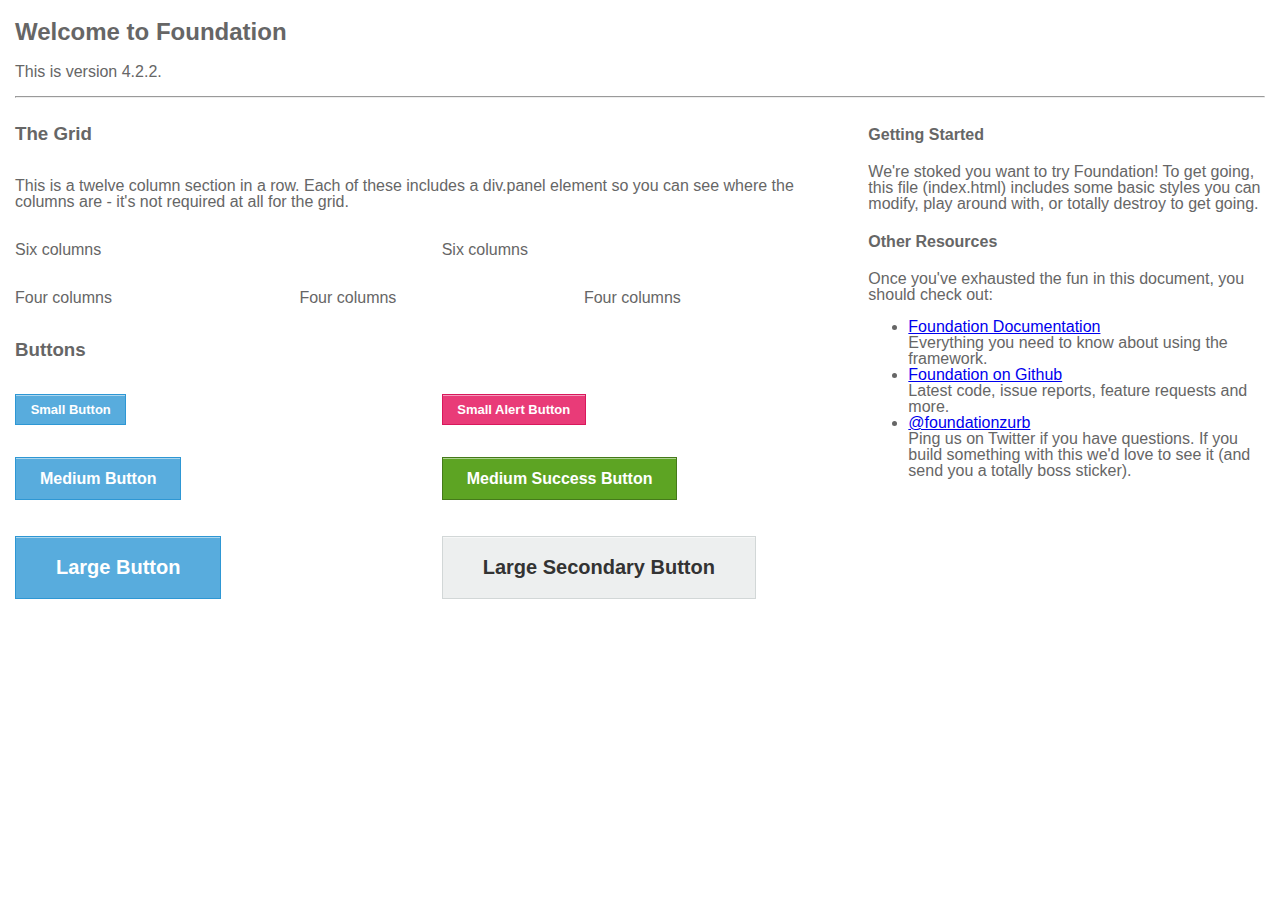
==== index.html @ 276c49b8 "what? foundation?" ====
<!DOCTYPE html>
<!--[if IE 8]> 				 <html class="no-js lt-ie9" lang="en" > <![endif]-->
<!--[if gt IE 8]><!--> <html class="no-js" lang="en" > <!--<![endif]-->

<head>
	<meta charset="utf-8" />
  <meta name="viewport" content="width=device-width" />
  <title>Foundation 4</title>

  
  <link rel="stylesheet" href="css/foundation.css" />
  

  <script src="js/vendor/custom.modernizr.js"></script>

</head>
<body>

	<div class="row">
		<div class="large-12 columns">
			<h2>Welcome to Foundation</h2>
			<p>This is version 4.2.2.</p>
			<hr />
		</div>
	</div>

	<div class="row">
		<div class="large-8 columns">
			<h3>The Grid</h3>

			<!-- Grid Example -->
			<div class="row">
				<div class="large-12 columns">
					<div class="panel">
						<p>This is a twelve column section in a row. Each of these includes a div.panel element so you can see where the columns are - it's not required at all for the grid.</p>
					</div>
				</div>
			</div>
			<div class="row">
				<div class="large-6 columns">
					<div class="panel">
						<p>Six columns</p>
					</div>
				</div>
				<div class="large-6 columns">
					<div class="panel">
						<p>Six columns</p>
					</div>
				</div>
			</div>
			<div class="row">
				<div class="large-4 columns">
					<div class="panel">
						<p>Four columns</p>
					</div>
				</div>
				<div class="large-4 columns">
					<div class="panel">
						<p>Four columns</p>
					</div>
				</div>
				<div class="large-4 columns">
					<div class="panel">
						<p>Four columns</p>
					</div>
				</div>
			</div>

			<h3>Buttons</h3>

      <div class="row">
        <div class="large-6 columns">
          <p><a href="#" class="small button">Small Button</a></p>
          <p><a href="#" class="button">Medium Button</a></p>
          <p><a href="#" class="large button">Large Button</a></p>
        </div>
        <div class="large-6 columns">
          <p><a href="#" class="small alert button">Small Alert Button</a></p>
          <p><a href="#" class="success button">Medium Success Button</a></p>
          <p><a href="#" class="large secondary button">Large Secondary Button</a></p>
        </div>
      </div>
		</div>

		<div class="large-4 columns">
			<h4>Getting Started</h4>
			<p>We're stoked you want to try Foundation! To get going, this file (index.html) includes some basic styles you can modify, play around with, or totally destroy to get going.</p>

			<h4>Other Resources</h4>
			<p>Once you've exhausted the fun in this document, you should check out:</p>
			<ul class="disc">
				<li><a href="http://foundation.zurb.com/docs">Foundation Documentation</a><br />Everything you need to know about using the framework.</li>
				<li><a href="http://github.com/zurb/foundation">Foundation on Github</a><br />Latest code, issue reports, feature requests and more.</li>
				<li><a href="http://twitter.com/foundationzurb">@foundationzurb</a><br />Ping us on Twitter if you have questions. If you build something with this we'd love to see it (and send you a totally boss sticker).</li>
			</ul>
		</div>
	</div>

  <script>
  document.write('<script src=' +
  ('__proto__' in {} ? 'js/vendor/zepto' : 'js/vendor/jquery') +
  '.js><\/script>')
  </script>
  
  <script src="js/foundation.min.js"></script>
  <!--
  
  <script src="js/foundation/foundation.js"></script>
  
  <script src="js/foundation/foundation.interchange.js"></script>
  
  <script src="js/foundation/foundation.placeholder.js"></script>
  
  <script src="js/foundation/foundation.forms.js"></script>
  
  <script src="js/foundation/foundation.alerts.js"></script>
  
  -->
  
  <script>
    $(document).foundation();
  </script>
</body>
</html>
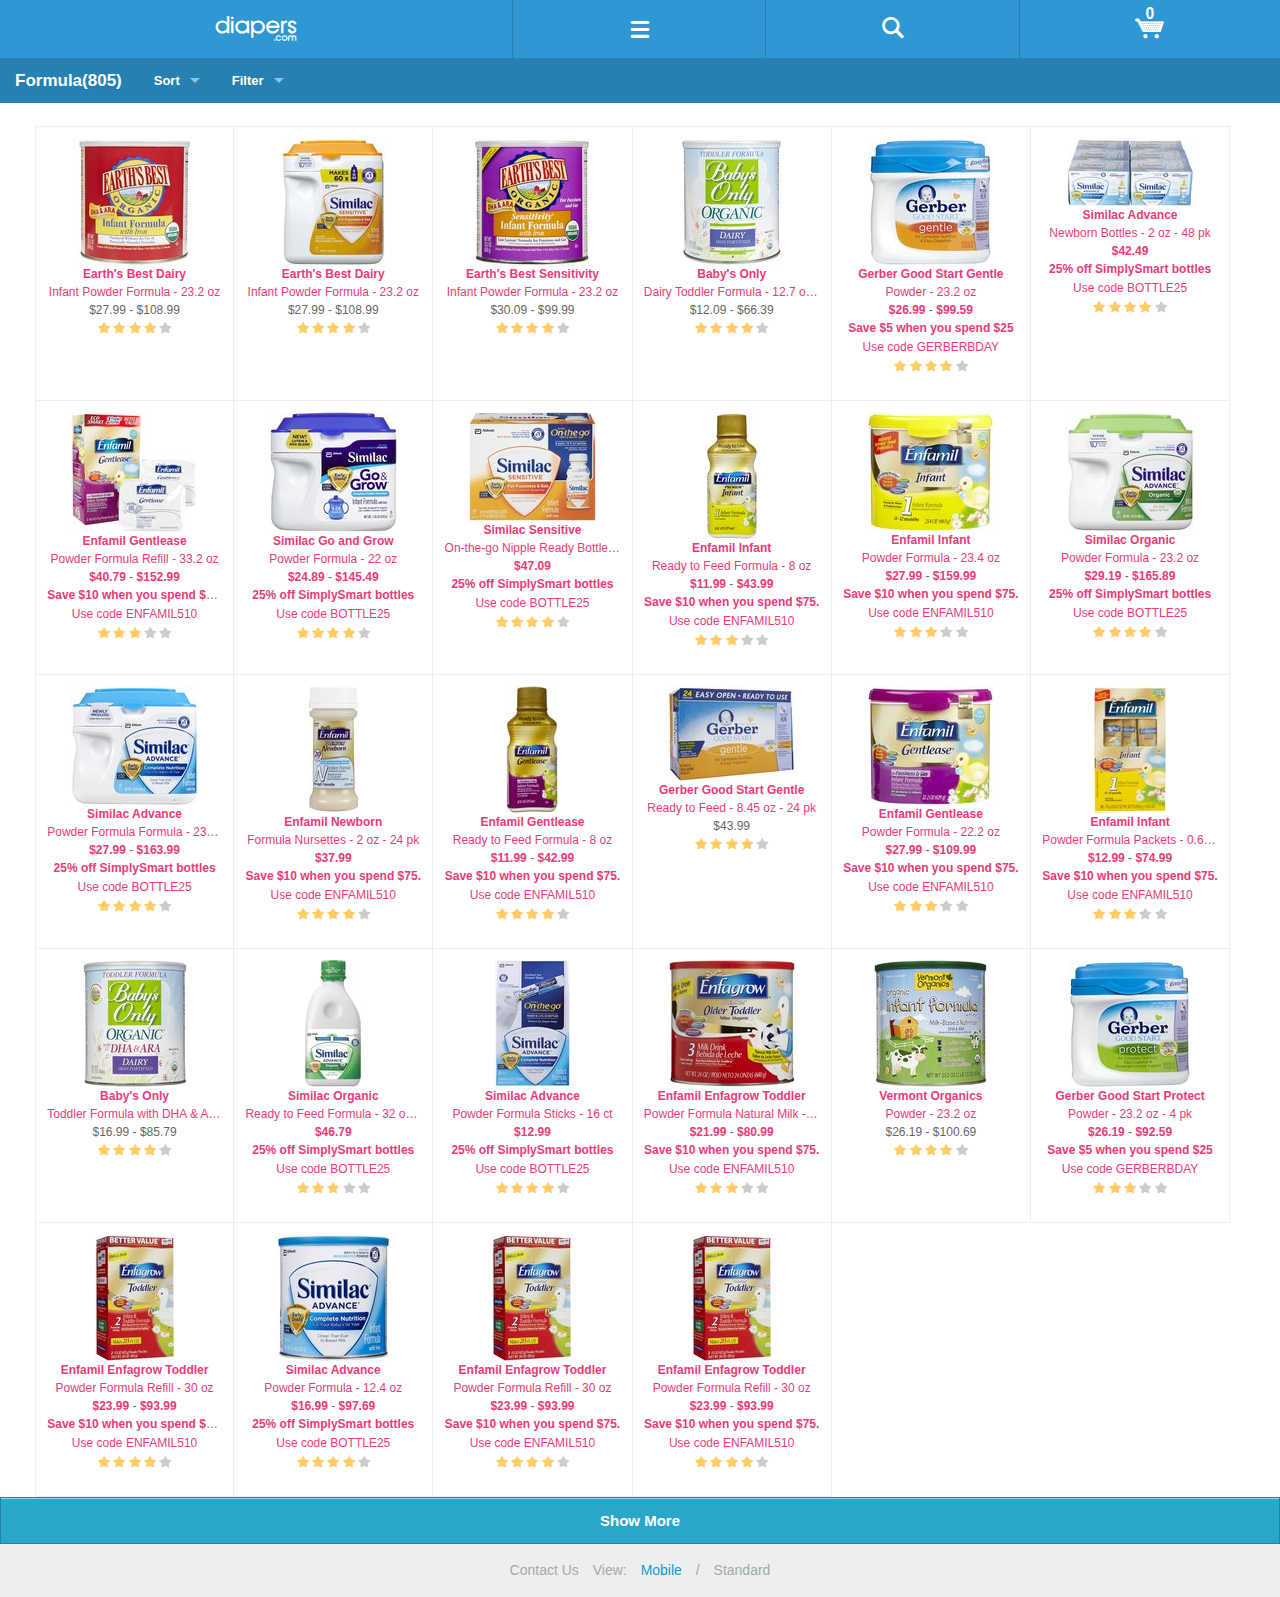
==== commit b939d5bd: "index.html" ====
--- a/index.html
+++ b/index.html
@@ -1,124 +1,889 @@
-<!DOCTYPE html>
-<!--[if IE 8]> 				 <html class="no-js lt-ie9" lang="en" > <![endif]-->
-<!--[if gt IE 8]><!--> <html class="no-js" lang="en" > <!--<![endif]-->
-
+<!doctype html>
+<html lang="en">
 <head>
-	<meta charset="utf-8" />
-  <meta name="viewport" content="width=device-width" />
-  <title>Foundation 4</title>
-
-  
-  <link rel="stylesheet" href="css/foundation.css" />
-  
-
-  <script src="js/vendor/custom.modernizr.js"></script>
+	<meta charset="UTF-8">
+	<meta name="viewport" content="width=device-width" />
+	<title>demo2-Foundation4 </title>
+	<meta name="description" content="Free 1-2 day shipping both ways, great prices &amp; 365-day return policy. Shop Formula at Diapers.com - Best 24/7 customer service.">
+	<meta content="width=device-width, initial-scale=1.0, minimum-scale=1.0, maximum-scale=1.0, user-scalable=no" name="viewport">
+	<meta name="apple-mobile-web-app-title" content="Diapers">
+	<meta name="apple-mobile-web-app-capable" content="yes">
+	<meta content="telephone=no" name="format-detection">
+	<link rel="shortcut icon" href="http://c4.diapers.com/mstatic/favicon/diapers.ico?version=20130607-0527">
+	<link rel="apple-touch-icon-precomposed" href="http://c1.diapers.com/mstatic/apple-touch-icon.png?version=20130607-0527">
+	<link rel="stylesheet" href="css/normalize.css">
+	<link rel="stylesheet" href="css/foundation.css">
+	<link rel="stylesheet" href="css/header.css">
+	<link rel="stylesheet" href="css/app2.css">
+	<script src="js/vendor/custom.modernizr.js"></script>
 
 </head>
 <body>
+	<header id="header">
+		<h1 id="logo">
+			<a href="http://www.diapers.com/" class="iconLogo" title="diapers">
+				<span data-icon=""></span>
+			</a>
+		</h1>
+		<div id="main-nav" class="main-nav">
+			<span data-showtarget="#userNavi" data-icon="" title="Cart" class="iconMenu"></span>
+			<span data-showtarget="#searchForm" data-icon="" class="iconSearch "></span>
+			<a href="http://www.diapers.com/shoppingcart" data-icon="" data-visitor-url="/visitor-info" title="Cart" class="iconCart"> <b>0</b>
+			</a>
+		</div>
+	</header>
+	<nav class="top-bar" data-options="is_hover:false">
+		<ul class="title-area">
+			<!-- Title Area -->
+			<li class="name">
+				<h1>
+					<a href="#">Formula(805)</a>
+				</h1>
+			</li>
+			<!-- Remove the class "menu-icon" to get rid of menu icon. Take out "Menu" to just have icon alone -->
+			<li class="toggle-topbar menu-icon">
+				<a href="#">
+					<span>Menu</span>
+				</a>
+			</li>
+		</ul>
 
-	<div class="row">
-		<div class="large-12 columns">
-			<h2>Welcome to Foundation</h2>
-			<p>This is version 4.2.2.</p>
-			<hr />
+		<section class="top-bar-section" >
+			<!-- Left Nav Section -->
+			<ul class="left">
+				<li class="divider"></li>
+
+				<li class="has-dropdown">
+					<a href="#">Sort</a>
+					<ul class="dropdown">
+						<li>
+							<a href="http://www.diapers.com/subcat=Formula-158/Type=Milk-Based+Formula?SortExpression=Relevance">Relevance</a>
+						</li>
+						<li>
+							<a href="http://www.diapers.com/subcat=Formula-158/Type=Milk-Based+Formula?SortExpression=Highest+Rating">Highest Rating</a>
+						</li>
+						<li>
+							<a href="http://www.diapers.com/subcat=Formula-158/Type=Milk-Based+Formula?SortExpression=Name%3A+A+to+Z">Name: A to Z</a>
+						</li>
+						<li>
+							<a href="http://www.diapers.com/subcat=Formula-158/Type=Milk-Based+Formula?SortExpression=Name%3A+Z+to+A">Name: Z to A</a>
+						</li>
+						<li>
+							<a href="http://www.diapers.com/subcat=Formula-158/Type=Milk-Based+Formula?SortExpression=Price%3A+Low+to+High">Price: Low to High</a>
+						</li>
+						<li>
+							<a href="http://www.diapers.com/subcat=Formula-158/Type=Milk-Based+Formula?SortExpression=Price%3A+High+to+Low">Price: High to Low</a>
+						</li>
+						<li>
+							<a href="http://www.diapers.com/subcat=Formula-158/Type=Milk-Based+Formula?SortExpression=Best+Selling">Best Selling</a>
+						</li>
+						<li>
+							<a href="http://www.diapers.com/subcat=Formula-158/Type=Milk-Based+Formula?SortExpression=New+to+Diapers.com">New to Diapers.com</a>
+						</li>
+						<li>
+							<a href="http://www.diapers.com/subcat=Formula-158/Type=Milk-Based+Formula?SortExpression=Popular+Registry+Items">Popular Registry Items</a>
+						</li>
+					</ul>
+				</li>
+				<li class="divider"></li>
+				<li class="has-dropdown">
+					<a href="#">Filter</a>
+					<ul class="dropdown">
+						<li>
+							<a href="http://www.diapers.com/subcat=Formula-158/Type=Milk-Based+Formula?SortExpression=Relevance">Relevance</a>
+						</li>
+						<li>
+							<a href="http://www.diapers.com/subcat=Formula-158/Type=Milk-Based+Formula?SortExpression=Highest+Rating">Highest Rating</a>
+						</li>
+						<li>
+							<a href="http://www.diapers.com/subcat=Formula-158/Type=Milk-Based+Formula?SortExpression=Name%3A+A+to+Z">Name: A to Z</a>
+						</li>
+						<li>
+							<a href="http://www.diapers.com/subcat=Formula-158/Type=Milk-Based+Formula?SortExpression=Name%3A+Z+to+A">Name: Z to A</a>
+						</li>
+						<li>
+							<a href="http://www.diapers.com/subcat=Formula-158/Type=Milk-Based+Formula?SortExpression=Price%3A+Low+to+High">Price: Low to High</a>
+						</li>
+						<li>
+							<a href="http://www.diapers.com/subcat=Formula-158/Type=Milk-Based+Formula?SortExpression=Price%3A+High+to+Low">Price: High to Low</a>
+						</li>
+						<li>
+							<a href="http://www.diapers.com/subcat=Formula-158/Type=Milk-Based+Formula?SortExpression=Best+Selling">Best Selling</a>
+						</li>
+						<li>
+							<a href="http://www.diapers.com/subcat=Formula-158/Type=Milk-Based+Formula?SortExpression=New+to+Diapers.com">New to Diapers.com</a>
+						</li>
+						<li>
+							<a href="http://www.diapers.com/subcat=Formula-158/Type=Milk-Based+Formula?SortExpression=Popular+Registry+Items">Popular Registry Items</a>
+						</li>
+					</ul>
+				</li>
+			</ul>
+		</section>
+	</nav>
+	<section>
+		<!-- no large,no small,no foundation gird -->
+		<div class="productBox">
+			<div class="productsItem  columns">
+				<div class="product-list">
+					<a href="http://www.diapers.com/p/earths-best-dairy-infant-powder-formula-232-oz-6295" class="cover">
+						<i></i>
+						<img src="./demo_re/eb-023_med2a.jpg"></a>
+					<a href="http://www.diapers.com/p/earths-best-dairy-infant-powder-formula-232-oz-6295" class="infos">
+						<span class="titleInfo">
+							<strong>Earth's Best Dairy</strong>
+							<br>Infant Powder Formula - 23.2 oz</span>
+						<span class="normalPrice">$27.99</span>
+						-
+						<span class="normalPrice">$108.99</span>
+						<span class="tips"></span>
+						<span data-icon="" class="icon-star icon-star-filled"></span>
+						<span data-icon="" class="icon-star icon-star-filled"></span>
+						<span data-icon="" class="icon-star icon-star-filled"></span>
+						<span data-icon="" class="icon-star icon-star-filled"></span>
+						<span data-icon="" class="icon-star "></span>
+					</a>
+				</div>
+			</div>
+			<div class="productsItem  columns">
+				<div class="product-list">
+					<a href="http://www.diapers.com/p/similac-sensitive-powder-formula-34-oz-114410" class="cover">
+						<i></i>
+						<img src="./demo_re/co-021_med2a.jpg"></a>
+					<a href="http://www.diapers.com/p/earths-best-dairy-infant-powder-formula-232-oz-6295" class="infos">
+						<span class="titleInfo">
+							<strong>Earth's Best Dairy</strong>
+							<br>Infant Powder Formula - 23.2 oz</span>
+						<span class="normalPrice">$27.99</span>
+						-
+						<span class="normalPrice">$108.99</span>
+						<span class="tips"></span>
+						<span data-icon="" class="icon-star icon-star-filled"></span>
+						<span data-icon="" class="icon-star icon-star-filled"></span>
+						<span data-icon="" class="icon-star icon-star-filled"></span>
+						<span data-icon="" class="icon-star icon-star-filled"></span>
+						<span data-icon="" class="icon-star "></span>
+					</a>
+			</div>
+		</div>
+				
+				
+			<div class="productsItem  columns">
+				<div class="product-list">
+					<a href="http://www.diapers.com/p/earths-best-sensitivity-infant-powder-formula-232-oz-803530" class="cover">
+						<i></i>
+						<img src="./demo_re/eb-182_med2a.jpg"></a>
+					<a href="http://www.diapers.com/p/earths-best-sensitivity-infant-powder-formula-232-oz-803530" class="infos">
+						<span class="titleInfo">
+							<strong>Earth's Best Sensitivity</strong>
+							<br>Infant Powder Formula - 23.2 oz</span>
+						<span class="normalPrice">$30.09</span>
+						-
+						<span class="normalPrice">$99.99</span>
+						<span class="tips"></span>
+						<span data-icon="" class="icon-star icon-star-filled"></span>
+						<span data-icon="" class="icon-star icon-star-filled"></span>
+						<span data-icon="" class="icon-star icon-star-filled"></span>
+						<span data-icon="" class="icon-star icon-star-filled"></span>
+						<span data-icon="" class="icon-star "></span>
+					</a>
+				</div>
+			</div>
+			<div class="productsItem  columns">
+				<div class="product-list">
+					<a href="http://www.diapers.com/p/babys-only-dairy-toddler-formula-127-oz-7348" class="cover">
+						<i></i>
+						<img src="./demo_re/no-003_med2a.jpg"></a>
+					<a href="http://www.diapers.com/p/babys-only-dairy-toddler-formula-127-oz-7348" class="infos">
+						<span class="titleInfo">
+							<strong>Baby's Only</strong>
+							<br>Dairy Toddler Formula - 12.7 oz - 6 pk</span>
+						<span class="normalPrice">$12.09</span>
+						-
+						<span class="normalPrice">$66.39</span>
+						<span class="tips"></span>
+						<span data-icon="" class="icon-star icon-star-filled"></span>
+						<span data-icon="" class="icon-star icon-star-filled"></span>
+						<span data-icon="" class="icon-star icon-star-filled"></span>
+						<span data-icon="" class="icon-star icon-star-filled"></span>
+						<span data-icon="" class="icon-star "></span>
+					</a>
+				</div>
+			</div>
+
+			<div class="productsItem  columns">
+				<div class="product-list">
+					<a href="http://www.diapers.com/p/gerber-good-start-gentle-powder-232-oz-101074" class="cover">
+						<i></i>
+						<img src="./demo_re/ns-210_med2a.jpg"></a>
+					<a href="http://www.diapers.com/p/gerber-good-start-gentle-powder-232-oz-101074" class="infos">
+						<span class="titleInfo">
+							<strong>Gerber Good Start Gentle</strong>
+							<br>Powder - 23.2 oz</span>
+						<span class="salePrice">$26.99</span>
+						-
+						<span class="salePrice">$99.59</span>
+						<span class="tips">
+							<p class="showEcouponFlag">
+								<b>Save $5 when you spend $25</b>
+								<br>
+								Use code
+								<span>GERBERBDAY</span>
+							</p>
+						</span>
+						<span data-icon="" class="icon-star icon-star-filled"></span>
+						<span data-icon="" class="icon-star icon-star-filled"></span>
+						<span data-icon="" class="icon-star icon-star-filled"></span>
+						<span data-icon="" class="icon-star icon-star-filled"></span>
+						<span data-icon="" class="icon-star "></span>
+					</a>
+				</div>
+			</div>
+			<div class="productsItem  columns">
+				<div class="product-list">
+					<a href="http://www.diapers.com/p/similac-advance-newborn-bottles-2-oz-48-pk-5628" class="cover">
+						<i></i>
+						<img src="./demo_re/ab-026_med2a.jpg"></a>
+					<a href="http://www.diapers.com/p/similac-advance-newborn-bottles-2-oz-48-pk-5628" class="infos">
+						<span class="titleInfo">
+							<strong>Similac Advance</strong>
+							<br>Newborn Bottles - 2 oz - 48 pk</span>
+						<span class="salePrice">$42.49</span>
+						<span class="tips">
+							<p class="showEcouponFlag">
+								<b>25% off SimplySmart bottles</b>
+								<br>
+								Use code
+								<span>BOTTLE25</span>
+							</p>
+						</span>
+						<span data-icon="" class="icon-star icon-star-filled"></span>
+						<span data-icon="" class="icon-star icon-star-filled"></span>
+						<span data-icon="" class="icon-star icon-star-filled"></span>
+						<span data-icon="" class="icon-star icon-star-filled"></span>
+						<span data-icon="" class="icon-star "></span>
+					</a>
+				</div>
+			</div>
+			<div class="productsItem  columns">
+				<div class="product-list">
+					<a href="http://www.diapers.com/p/enfamil-gentlease-powder-formula-refill-332-oz-72280" class="cover">
+						<i></i>
+						<img src="./demo_re/mj-078_med2a.jpg"></a>
+					<a href="http://www.diapers.com/p/enfamil-gentlease-powder-formula-refill-332-oz-72280" class="infos">
+						<span class="titleInfo">
+							<strong>Enfamil Gentlease</strong>
+							<br>Powder Formula Refill - 33.2 oz</span>
+						<span class="salePrice">$40.79</span>
+						-
+						<span class="salePrice">$152.99</span>
+						<span class="tips">
+							<p class="showEcouponFlag">
+								<b>Save $10 when you spend $75.</b>
+								<br>
+								Use code
+								<span>ENFAMIL510</span>
+							</p>
+						</span>
+						<span data-icon="" class="icon-star icon-star-filled"></span>
+						<span data-icon="" class="icon-star icon-star-filled"></span>
+						<span data-icon="" class="icon-star icon-star-filled"></span>
+						<span data-icon="" class="icon-star "></span>
+						<span data-icon="" class="icon-star "></span>
+					</a>
+				</div>
+			</div>
+			<div class="productsItem  columns">
+				<div class="product-list">
+					<a href="http://www.diapers.com/p/similac-go-grow-milk-powder-formula-22-oz-7587" class="cover">
+						<i></i>
+						<img src="./demo_re/ab-054_med2a.jpg"></a>
+					<a href="http://www.diapers.com/p/similac-go-grow-milk-powder-formula-22-oz-7587" class="infos">
+						<span class="titleInfo">
+							<strong>Similac Go and Grow</strong>
+							<br>Powder Formula - 22 oz</span>
+						<span class="salePrice">$24.89</span>
+						-
+						<span class="salePrice">$145.49</span>
+						<span class="tips">
+							<p class="showEcouponFlag">
+								<b>25% off SimplySmart bottles</b>
+								<br>
+								Use code
+								<span>BOTTLE25</span>
+							</p>
+						</span>
+						<span data-icon="" class="icon-star icon-star-filled"></span>
+						<span data-icon="" class="icon-star icon-star-filled"></span>
+						<span data-icon="" class="icon-star icon-star-filled"></span>
+						<span data-icon="" class="icon-star icon-star-filled"></span>
+						<span data-icon="" class="icon-star "></span>
+					</a>
+				</div>
+			</div>
+			<div class="productsItem  columns">
+				<div class="product-list">
+					<a href="http://www.diapers.com/p/similac-sensitive-on-the-go-nipple-ready-bottles-8-oz-24-pk-100206" class="cover">
+						<i></i>
+						<img src="./demo_re/ab-078c_med2a.jpg"></a>
+					<a href="http://www.diapers.com/p/similac-sensitive-on-the-go-nipple-ready-bottles-8-oz-24-pk-100206" class="infos">
+						<span class="titleInfo">
+							<strong>Similac Sensitive</strong>
+							<br>On-the-go Nipple Ready Bottles - 8 oz - 24 pk</span>
+						<span class="salePrice">$47.09</span>
+						<span class="tips">
+							<p class="showEcouponFlag">
+								<b>25% off SimplySmart bottles</b>
+								<br>
+								Use code
+								<span>BOTTLE25</span>
+							</p>
+						</span>
+						<span data-icon="" class="icon-star icon-star-filled"></span>
+						<span data-icon="" class="icon-star icon-star-filled"></span>
+						<span data-icon="" class="icon-star icon-star-filled"></span>
+						<span data-icon="" class="icon-star icon-star-filled"></span>
+						<span data-icon="" class="icon-star "></span>
+					</a>
+				</div>
+			</div>
+			<div class="productsItem  columns">
+				<div class="product-list">
+					<a href="http://www.diapers.com/p/enfamil-infant-ready-to-feed-formula-8-oz-204250" class="cover">
+						<i></i>
+						<img src="./demo_re/mj-098_med2a.jpg"></a>
+					<a href="http://www.diapers.com/p/enfamil-infant-ready-to-feed-formula-8-oz-204250" class="infos">
+						<span class="titleInfo">
+							<strong>Enfamil Infant</strong>
+							<br>Ready to Feed Formula - 8 oz</span>
+						<span class="salePrice">$11.99</span>
+						-
+						<span class="salePrice">$43.99</span>
+						<span class="tips">
+							<p class="showEcouponFlag">
+								<b>Save $10 when you spend $75.</b>
+								<br>
+								Use code
+								<span>ENFAMIL510</span>
+							</p>
+						</span>
+						<span data-icon="" class="icon-star icon-star-filled"></span>
+						<span data-icon="" class="icon-star icon-star-filled"></span>
+						<span data-icon="" class="icon-star icon-star-filled"></span>
+						<span data-icon="" class="icon-star "></span>
+						<span data-icon="" class="icon-star "></span>
+					</a>
+				</div>
+			</div>
+			<div class="productsItem  columns">
+				<div class="product-list">
+					<a href="http://www.diapers.com/p/enfamil-infant-powder-formula-234-oz-72258" class="cover">
+						<i></i>
+						<img src="./demo_re/mj-075_med2a.jpg"></a>
+					<a href="http://www.diapers.com/p/enfamil-infant-powder-formula-234-oz-72258" class="infos">
+						<span class="titleInfo">
+							<strong>Enfamil Infant</strong>
+							<br>Powder Formula - 23.4 oz</span>
+						<span class="salePrice">$27.99</span>
+						-
+						<span class="salePrice">$159.99</span>
+						<span class="tips">
+							<p class="showEcouponFlag">
+								<b>Save $10 when you spend $75.</b>
+								<br>
+								Use code
+								<span>ENFAMIL510</span>
+							</p>
+						</span>
+						<span data-icon="" class="icon-star icon-star-filled"></span>
+						<span data-icon="" class="icon-star icon-star-filled"></span>
+						<span data-icon="" class="icon-star icon-star-filled"></span>
+						<span data-icon="" class="icon-star "></span>
+						<span data-icon="" class="icon-star "></span>
+					</a>
+				</div>
+			</div>
+			<div class="productsItem  columns">
+				<div class="product-list">
+					<a href="http://www.diapers.com/p/similac-organic-powder-formula-232-oz-7581" class="cover">
+						<i></i>
+						<img src="./demo_re/ab-051_med2a.jpg"></a>
+					<a href="http://www.diapers.com/p/similac-organic-powder-formula-232-oz-7581" class="infos">
+						<span class="titleInfo">
+							<strong>Similac Organic</strong>
+							<br>Powder Formula - 23.2 oz</span>
+						<span class="salePrice">$29.19</span>
+						-
+						<span class="salePrice">$165.89</span>
+						<span class="tips">
+							<p class="showEcouponFlag">
+								<b>25% off SimplySmart bottles</b>
+								<br>
+								Use code
+								<span>BOTTLE25</span>
+							</p>
+						</span>
+						<span data-icon="" class="icon-star icon-star-filled"></span>
+						<span data-icon="" class="icon-star icon-star-filled"></span>
+						<span data-icon="" class="icon-star icon-star-filled"></span>
+						<span data-icon="" class="icon-star icon-star-filled"></span>
+						<span data-icon="" class="icon-star "></span>
+					</a>
+				</div>
+			</div>
+			<div class="productsItem  columns">
+				<div class="product-list">
+					<a href="http://www.diapers.com/p/similac-advance-powder-formula-formula-232-oz-7579" class="cover">
+						<i></i>
+						<img src="./demo_re/ab-049_med2a.jpg"></a>
+					<a href="http://www.diapers.com/p/similac-advance-powder-formula-formula-232-oz-7579" class="infos">
+						<span class="titleInfo">
+							<strong>Similac Advance</strong>
+							<br>Powder Formula Formula - 23.2 oz</span>
+						<span class="salePrice">$27.99</span>
+						-
+						<span class="salePrice">$163.99</span>
+						<span class="tips">
+							<p class="showEcouponFlag">
+								<b>25% off SimplySmart bottles</b>
+								<br>
+								Use code
+								<span>BOTTLE25</span>
+							</p>
+						</span>
+						<span data-icon="" class="icon-star icon-star-filled"></span>
+						<span data-icon="" class="icon-star icon-star-filled"></span>
+						<span data-icon="" class="icon-star icon-star-filled"></span>
+						<span data-icon="" class="icon-star icon-star-filled"></span>
+						<span data-icon="" class="icon-star "></span>
+					</a>
+				</div>
+			</div>
+			<div class="productsItem  columns">
+				<div class="product-list">
+					<a href="http://www.diapers.com/p/enfamil-newborn-formula-nursettes-2-oz-24-pk-217027" class="cover">
+						<i></i>
+						<img src="./demo_re/mj-099_med2a.jpg"></a>
+					<a href="http://www.diapers.com/p/enfamil-newborn-formula-nursettes-2-oz-24-pk-217027" class="infos">
+						<span class="titleInfo">
+							<strong>Enfamil Newborn</strong>
+							<br>Formula Nursettes - 2 oz - 24 pk</span>
+						<span class="salePrice">$37.99</span>
+						<span class="tips">
+							<p class="showEcouponFlag">
+								<b>Save $10 when you spend $75.</b>
+								<br>
+								Use code
+								<span>ENFAMIL510</span>
+							</p>
+						</span>
+						<span data-icon="" class="icon-star icon-star-filled"></span>
+						<span data-icon="" class="icon-star icon-star-filled"></span>
+						<span data-icon="" class="icon-star icon-star-filled"></span>
+						<span data-icon="" class="icon-star icon-star-filled"></span>
+						<span data-icon="" class="icon-star "></span>
+					</a>
+				</div>
+			</div>
+			<div class="productsItem  columns">
+				<div class="product-list">
+					<a href="http://www.diapers.com/p/enfamil-gentlease-ready-to-feed-formula-8-oz-589298" class="cover">
+						<i></i>
+						<img src="./demo_re/mj-141_med2a.jpg"></a>
+					<a href="http://www.diapers.com/p/enfamil-gentlease-ready-to-feed-formula-8-oz-589298" class="infos">
+						<span class="titleInfo">
+							<strong>Enfamil Gentlease</strong>
+							<br>Ready to Feed Formula - 8 oz</span>
+						<span class="salePrice">$11.99</span>
+						-
+						<span class="salePrice">$42.99</span>
+						<span class="tips">
+							<p class="showEcouponFlag">
+								<b>Save $10 when you spend $75.</b>
+								<br>
+								Use code
+								<span>ENFAMIL510</span>
+							</p>
+						</span>
+						<span data-icon="" class="icon-star icon-star-filled"></span>
+						<span data-icon="" class="icon-star icon-star-filled"></span>
+						<span data-icon="" class="icon-star icon-star-filled"></span>
+						<span data-icon="" class="icon-star icon-star-filled"></span>
+						<span data-icon="" class="icon-star "></span>
+					</a>
+				</div>
+			</div>
+			<div class="productsItem  columns">
+				<div class="product-list">
+					<a href="http://www.diapers.com/p/gerber-good-start-gentle-ready-to-feed-845-oz-24-pk-169591" class="cover">
+						<i></i>
+						<img src="./demo_re/ns-349_med2a.jpg"></a>
+					<a href="http://www.diapers.com/p/gerber-good-start-gentle-ready-to-feed-845-oz-24-pk-169591" class="infos">
+						<span class="titleInfo">
+							<strong>Gerber Good Start Gentle</strong>
+							<br>Ready to Feed - 8.45 oz - 24 pk</span>
+						<span class="normalPrice">$43.99</span>
+						<span class="tips"></span>
+						<span data-icon="" class="icon-star icon-star-filled"></span>
+						<span data-icon="" class="icon-star icon-star-filled"></span>
+						<span data-icon="" class="icon-star icon-star-filled"></span>
+						<span data-icon="" class="icon-star icon-star-filled"></span>
+						<span data-icon="" class="icon-star "></span>
+					</a>
+				</div>
+			</div>
+			<div class="productsItem  columns">
+				<div class="product-list">
+					<a href="http://www.diapers.com/p/enfamil-gentlease-powder-formula-222-oz-72278" class="cover">
+						<i></i>
+						<img src="./demo_re/mj-077_med2a.jpg"></a>
+					<a href="http://www.diapers.com/p/enfamil-gentlease-powder-formula-222-oz-72278" class="infos">
+						<span class="titleInfo">
+							<strong>Enfamil Gentlease</strong>
+							<br>Powder Formula - 22.2 oz</span>
+						<span class="salePrice">$27.99</span>
+						-
+						<span class="salePrice">$109.99</span>
+						<span class="tips">
+							<p class="showEcouponFlag">
+								<b>Save $10 when you spend $75.</b>
+								<br>
+								Use code
+								<span>ENFAMIL510</span>
+							</p>
+						</span>
+						<span data-icon="" class="icon-star icon-star-filled"></span>
+						<span data-icon="" class="icon-star icon-star-filled"></span>
+						<span data-icon="" class="icon-star icon-star-filled"></span>
+						<span data-icon="" class="icon-star "></span>
+						<span data-icon="" class="icon-star "></span>
+					</a>
+				</div>
+			</div>
+			<div class="productsItem  columns">
+				<div class="product-list">
+					<a href="http://www.diapers.com/p/enfamil-infant-powder-formula-packets-062-oz-16-ct-84265" class="cover">
+						<i></i>
+						<img src="./demo_re/mj-084_med2a.jpg"></a>
+					<a href="http://www.diapers.com/p/enfamil-infant-powder-formula-packets-062-oz-16-ct-84265" class="infos">
+						<span class="titleInfo">
+							<strong>Enfamil Infant</strong>
+							<br>Powder Formula Packets - 0.62 oz</span>
+						<span class="salePrice">$12.99</span>
+						-
+						<span class="salePrice">$74.99</span>
+						<span class="tips">
+							<p class="showEcouponFlag">
+								<b>Save $10 when you spend $75.</b>
+								<br>
+								Use code
+								<span>ENFAMIL510</span>
+							</p>
+						</span>
+						<span data-icon="" class="icon-star icon-star-filled"></span>
+						<span data-icon="" class="icon-star icon-star-filled"></span>
+						<span data-icon="" class="icon-star icon-star-filled"></span>
+						<span data-icon="" class="icon-star "></span>
+						<span data-icon="" class="icon-star "></span>
+					</a>
+				</div>
+			</div>
+			<div class="productsItem  columns">
+				<div class="product-list">
+					<a href="http://www.diapers.com/p/babys-only-dairy-toddler-formula-with-dha-ara-127-oz-498607" class="cover">
+						<i></i>
+						<img src="./demo_re/no-009_med2a.jpg"></a>
+					<a href="http://www.diapers.com/p/babys-only-dairy-toddler-formula-with-dha-ara-127-oz-498607" class="infos">
+						<span class="titleInfo">
+							<strong>Baby's Only</strong>
+							<br>Toddler Formula with DHA &amp; ARA - 12.7 oz</span>
+						<span class="normalPrice">$16.99</span>
+						-
+						<span class="normalPrice">$85.79</span>
+						<span class="tips"></span>
+						<span data-icon="" class="icon-star icon-star-filled"></span>
+						<span data-icon="" class="icon-star icon-star-filled"></span>
+						<span data-icon="" class="icon-star icon-star-filled"></span>
+						<span data-icon="" class="icon-star icon-star-filled"></span>
+						<span data-icon="" class="icon-star "></span>
+					</a>
+				</div>
+			</div>
+			<div class="productsItem  columns">
+				<div class="product-list">
+					<a href="http://www.diapers.com/p/similac-organic-ready-to-feed-formula-32-oz-6-pk-5630" class="cover">
+						<i></i>
+						<img src="./demo_re/ab-022c_med2a.jpg"></a>
+					<a href="http://www.diapers.com/p/similac-organic-ready-to-feed-formula-32-oz-6-pk-5630" class="infos">
+						<span class="titleInfo">
+							<strong>Similac Organic</strong>
+							<br>Ready to Feed Formula - 32 oz - 6 pk</span>
+						<span class="salePrice">$46.79</span>
+						<span class="tips">
+							<p class="showEcouponFlag">
+								<b>25% off SimplySmart bottles</b>
+								<br>
+								Use code
+								<span>BOTTLE25</span>
+							</p>
+						</span>
+						<span data-icon="" class="icon-star icon-star-filled"></span>
+						<span data-icon="" class="icon-star icon-star-filled"></span>
+						<span data-icon="" class="icon-star icon-star-filled"></span>
+						<span data-icon="" class="icon-star "></span>
+						<span data-icon="" class="icon-star "></span>
+					</a>
+				</div>
+			</div>
+			<div class="productsItem  columns">
+				<div class="product-list">
+					<a href="http://www.diapers.com/p/similac-advance-powder-formula-sticks-16-ct-4848" class="cover">
+						<i></i>
+						<img src="./demo_re/ab-031_med2a.jpg"></a>
+					<a href="http://www.diapers.com/p/similac-advance-powder-formula-sticks-16-ct-4848" class="infos">
+						<span class="titleInfo">
+							<strong>Similac Advance</strong>
+							<br>Powder Formula Sticks - 16 ct</span>
+						<span class="salePrice">$12.99</span>
+						<span class="tips">
+							<p class="showEcouponFlag">
+								<b>25% off SimplySmart bottles</b>
+								<br>
+								Use code
+								<span>BOTTLE25</span>
+							</p>
+						</span>
+						<span data-icon="" class="icon-star icon-star-filled"></span>
+						<span data-icon="" class="icon-star icon-star-filled"></span>
+						<span data-icon="" class="icon-star icon-star-filled"></span>
+						<span data-icon="" class="icon-star icon-star-filled"></span>
+						<span data-icon="" class="icon-star "></span>
+					</a>
+				</div>
+			</div>
+			<div class="productsItem  columns">
+				<div class="product-list">
+					<a href="http://www.diapers.com/p/enfagrow-older-toddler-powder-formula-natural-milk-24-oz-576600" class="cover">
+						<i></i>
+						<img src="./demo_re/mj-140_med2a.jpg"></a>
+					<a href="http://www.diapers.com/p/enfagrow-older-toddler-powder-formula-natural-milk-24-oz-576600" class="infos">
+						<span class="titleInfo">
+							<strong>Enfamil Enfagrow Toddler</strong>
+							<br>Powder Formula Natural Milk - 24 oz</span>
+						<span class="salePrice">$21.99</span>
+						-
+						<span class="salePrice">$80.99</span>
+						<span class="tips">
+							<p class="showEcouponFlag">
+								<b>Save $10 when you spend $75.</b>
+								<br>
+								Use code
+								<span>ENFAMIL510</span>
+							</p>
+						</span>
+						<span data-icon="" class="icon-star icon-star-filled"></span>
+						<span data-icon="" class="icon-star icon-star-filled"></span>
+						<span data-icon="" class="icon-star icon-star-filled"></span>
+						<span data-icon="" class="icon-star "></span>
+						<span data-icon="" class="icon-star "></span>
+					</a>
+				</div>
+			</div>
+			<div class="productsItem  columns">
+				<div class="product-list">
+					<a href="http://www.diapers.com/p/vermont-organics-powder-232-oz-224349" class="cover">
+						<i></i>
+						<img src="./demo_re/br-018_med2a.jpg"></a>
+					<a href="http://www.diapers.com/p/vermont-organics-powder-232-oz-224349" class="infos">
+						<span class="titleInfo">
+							<strong>Vermont Organics</strong>
+							<br>Powder - 23.2 oz</span>
+						<span class="normalPrice">$26.19</span>
+						-
+						<span class="normalPrice">$100.69</span>
+						<span class="tips"></span>
+						<span data-icon="" class="icon-star icon-star-filled"></span>
+						<span data-icon="" class="icon-star icon-star-filled"></span>
+						<span data-icon="" class="icon-star icon-star-filled"></span>
+						<span data-icon="" class="icon-star icon-star-filled"></span>
+						<span data-icon="" class="icon-star "></span>
+					</a>
+				</div>
+			</div>
+			<div class="productsItem  columns">
+				<div class="product-list">
+					<a href="http://www.diapers.com/p/gerber-good-start-protect-powder-232-oz-101078" class="cover">
+						<i></i>
+						<img src="./demo_re/ns-211_med2a.jpg"></a>
+					<a href="http://www.diapers.com/p/gerber-good-start-protect-powder-232-oz-101078" class="infos">
+						<span class="titleInfo">
+							<strong>Gerber Good Start Protect</strong>
+							<br>Powder - 23.2 oz - 4 pk</span>
+						<span class="salePrice">$26.19</span>
+						-
+						<span class="salePrice">$92.59</span>
+						<span class="tips">
+							<p class="showEcouponFlag">
+								<b>Save $5 when you spend $25</b>
+								<br>
+								Use code
+								<span>GERBERBDAY</span>
+							</p>
+						</span>
+						<span data-icon="" class="icon-star icon-star-filled"></span>
+						<span data-icon="" class="icon-star icon-star-filled"></span>
+						<span data-icon="" class="icon-star icon-star-filled"></span>
+						<span data-icon="" class="icon-star "></span>
+						<span data-icon="" class="icon-star "></span>
+					</a>
+				</div>
+			</div>
+			<div class="productsItem  columns">
+				<div class="product-list">
+					<a href="http://www.diapers.com/p/enfagrow-toddler-powder-formula-refill-30-oz-415123" class="cover">
+						<i></i>
+						<img src="./demo_re/mj-134_med2a.jpg"></a>
+					<a href="http://www.diapers.com/p/enfagrow-toddler-powder-formula-refill-30-oz-415123" class="infos">
+						<span class="titleInfo">
+							<strong>Enfamil Enfagrow Toddler</strong>
+							<br>Powder Formula Refill - 30 oz</span>
+						<span class="salePrice">$23.99</span>
+						-
+						<span class="salePrice">$93.99</span>
+						<span class="tips">
+							<p class="showEcouponFlag">
+								<b>Save $10 when you spend $75.</b>
+								<br>
+								Use code
+								<span>ENFAMIL510</span>
+							</p>
+						</span>
+						<span data-icon="" class="icon-star icon-star-filled"></span>
+						<span data-icon="" class="icon-star icon-star-filled"></span>
+						<span data-icon="" class="icon-star icon-star-filled"></span>
+						<span data-icon="" class="icon-star icon-star-filled"></span>
+						<span data-icon="" class="icon-star "></span>
+					</a>
+				</div>
+			</div>
+			<div class="productsItem  columns">
+				<div class="product-list">
+					<a href="http://www.diapers.com/p/similac-advance-powder-formula-124-oz-16514" class="cover">
+						<i></i>
+						<img src="./demo_re/ab-065_med2a.jpg"></a>
+					<a href="http://www.diapers.com/p/similac-advance-powder-formula-124-oz-16514" class="infos">
+						<span class="titleInfo">
+							<strong>Similac Advance</strong>
+							<br>Powder Formula - 12.4 oz</span>
+						<span class="salePrice">$16.99</span>
+						-
+						<span class="salePrice">$97.69</span>
+						<span class="tips">
+							<p class="showEcouponFlag">
+								<b>25% off SimplySmart bottles</b>
+								<br>
+								Use code
+								<span>BOTTLE25</span>
+							</p>
+						</span>
+						<span data-icon="" class="icon-star icon-star-filled"></span>
+						<span data-icon="" class="icon-star icon-star-filled"></span>
+						<span data-icon="" class="icon-star icon-star-filled"></span>
+						<span data-icon="" class="icon-star icon-star-filled"></span>
+						<span data-icon="" class="icon-star "></span>
+					</a>
+				</div>
+			</div>
+			<div class="productsItem  columns">
+				<div class="product-list">
+					<a href="http://www.diapers.com/p/enfagrow-toddler-powder-formula-refill-30-oz-415123" class="cover">
+						<i></i>
+						<img src="./demo_re/mj-134_med2a.jpg"></a>
+					<a href="http://www.diapers.com/p/enfagrow-toddler-powder-formula-refill-30-oz-415123" class="infos">
+						<span class="titleInfo">
+							<strong>Enfamil Enfagrow Toddler</strong>
+							<br>Powder Formula Refill - 30 oz</span>
+						<span class="salePrice">$23.99</span>
+						-
+						<span class="salePrice">$93.99</span>
+						<span class="tips">
+							<p class="showEcouponFlag">
+								<b>Save $10 when you spend $75.</b>
+								<br>
+								Use code
+								<span>ENFAMIL510</span>
+							</p>
+						</span>
+						<span data-icon="" class="icon-star icon-star-filled"></span>
+						<span data-icon="" class="icon-star icon-star-filled"></span>
+						<span data-icon="" class="icon-star icon-star-filled"></span>
+						<span data-icon="" class="icon-star icon-star-filled"></span>
+						<span data-icon="" class="icon-star "></span>
+					</a>
+				</div>
+			</div>
+			<div class="productsItem  columns">
+				<div class="product-list">
+					<a href="http://www.diapers.com/p/enfagrow-toddler-powder-formula-refill-30-oz-415123" class="cover">
+						<i></i>
+						<img src="./demo_re/mj-134_med2a.jpg"></a>
+					<a href="http://www.diapers.com/p/enfagrow-toddler-powder-formula-refill-30-oz-415123" class="infos">
+						<span class="titleInfo">
+							<strong>Enfamil Enfagrow Toddler</strong>
+							<br>Powder Formula Refill - 30 oz</span>
+						<span class="salePrice">$23.99</span>
+						-
+						<span class="salePrice">$93.99</span>
+						<span class="tips">
+							<p class="showEcouponFlag">
+								<b>Save $10 when you spend $75.</b>
+								<br>
+								Use code
+								<span>ENFAMIL510</span>
+							</p>
+						</span>
+						<span data-icon="" class="icon-star icon-star-filled"></span>
+						<span data-icon="" class="icon-star icon-star-filled"></span>
+						<span data-icon="" class="icon-star icon-star-filled"></span>
+						<span data-icon="" class="icon-star icon-star-filled"></span>
+						<span data-icon="" class="icon-star "></span>
+					</a>
+				</div>
+			</div>
+
+		</div>
+	</section>
+	<div class="pageNavi" style="position: relative;">
+		<input id="show-more-btn" class="large button expand" type="button" value="Show More" data-url="" data-index="3" data-total="9" data-container="#product-list" data-load-info="Loading more products..." data-doing="false">
+		<div class="loadingBox" style="width: 100%; height: 100%; top: 0px; left: 0px; position: absolute; background-color: rgb(255, 255, 255); display: none;">
+			<div class="loadWrapBox" style="margin-left: -79px; margin-top: -29px;">
+				<span data-icon="" class="loadIcon"></span>
+				<p>Loading more products...</p>
+			</div>
 		</div>
 	</div>
-
-	<div class="row">
-		<div class="large-8 columns">
-			<h3>The Grid</h3>
-
-			<!-- Grid Example -->
-			<div class="row">
-				<div class="large-12 columns">
-					<div class="panel">
-						<p>This is a twelve column section in a row. Each of these includes a div.panel element so you can see where the columns are - it's not required at all for the grid.</p>
-					</div>
-				</div>
-			</div>
-			<div class="row">
-				<div class="large-6 columns">
-					<div class="panel">
-						<p>Six columns</p>
-					</div>
-				</div>
-				<div class="large-6 columns">
-					<div class="panel">
-						<p>Six columns</p>
-					</div>
-				</div>
-			</div>
-			<div class="row">
-				<div class="large-4 columns">
-					<div class="panel">
-						<p>Four columns</p>
-					</div>
-				</div>
-				<div class="large-4 columns">
-					<div class="panel">
-						<p>Four columns</p>
-					</div>
-				</div>
-				<div class="large-4 columns">
-					<div class="panel">
-						<p>Four columns</p>
-					</div>
-				</div>
-			</div>
-
-			<h3>Buttons</h3>
-
-      <div class="row">
-        <div class="large-6 columns">
-          <p><a href="#" class="small button">Small Button</a></p>
-          <p><a href="#" class="button">Medium Button</a></p>
-          <p><a href="#" class="large button">Large Button</a></p>
-        </div>
-        <div class="large-6 columns">
-          <p><a href="#" class="small alert button">Small Alert Button</a></p>
-          <p><a href="#" class="success button">Medium Success Button</a></p>
-          <p><a href="#" class="large secondary button">Large Secondary Button</a></p>
-        </div>
-      </div>
-		</div>
-
-		<div class="large-4 columns">
-			<h4>Getting Started</h4>
-			<p>We're stoked you want to try Foundation! To get going, this file (index.html) includes some basic styles you can modify, play around with, or totally destroy to get going.</p>
-
-			<h4>Other Resources</h4>
-			<p>Once you've exhausted the fun in this document, you should check out:</p>
-			<ul class="disc">
-				<li><a href="http://foundation.zurb.com/docs">Foundation Documentation</a><br />Everything you need to know about using the framework.</li>
-				<li><a href="http://github.com/zurb/foundation">Foundation on Github</a><br />Latest code, issue reports, feature requests and more.</li>
-				<li><a href="http://twitter.com/foundationzurb">@foundationzurb</a><br />Ping us on Twitter if you have questions. If you build something with this we'd love to see it (and send you a totally boss sticker).</li>
-			</ul>
-		</div>
-	</div>
-
-  <script>
-  document.write('<script src=' +
-  ('__proto__' in {} ? 'js/vendor/zepto' : 'js/vendor/jquery') +
-  '.js><\/script>')
-  </script>
-  
-  <script src="js/foundation.min.js"></script>
-  <!--
-  
-  <script src="js/foundation/foundation.js"></script>
-  
-  <script src="js/foundation/foundation.interchange.js"></script>
-  
-  <script src="js/foundation/foundation.placeholder.js"></script>
-  
-  <script src="js/foundation/foundation.forms.js"></script>
-  
-  <script src="js/foundation/foundation.alerts.js"></script>
-  
-  -->
-  
-  <script>
-    $(document).foundation();
-  </script>
+	<footer>
+		<div class="appLink"></div>
+		<p class="asideLinks">
+			<a href="http://www.diapers.com/aboutus/contactus">Contact Us</a>
+		</p>
+		<p>
+			View:
+			<span class="current">Mobile</span>
+			/
+			<a href="javascript:" id="toStandardSite">Standard</a>
+		</p>
+	</footer>
+	<script src="js/vendor/jQuery.js"></script>
+	<script src="js/vendor/zepto.js"></script>
+	<script src="js/foundation.min.js"></script>
+	<script src="js/foundation/foundation.topbar.js"></script>
+	<script>
+	 // Check for Zepto support, load jQuery if necessary
+	document.write('<script src=js/vendor/'+ ('__proto__' in {} ? 'zepto' : 'jquery')+ '.js><\/script>');
+	$(document)
+	.foundation()
+	;
+    </script>
 </body>
-</html>
+</html>--- a/css/header.css
+++ b/css/header.css
@@ -0,0 +1,238 @@
+/* -- reset -- */
+body, h1, h2, h3, h4, h5, p, ul, ol, dl, dd, form, fieldset, input, select, textarea {
+	margin:0;}
+button, fieldset, legend, select, ul, ol {
+	padding:0;}
+ul {
+	list-style:none;}
+a img, fieldset, th, td {
+	border:none;}
+a {text-decoration:none;color:#666666;}
+em {
+	font-style:normal;
+}
+table{
+	border-collapse:collapse;
+	border-spacing:0;}
+h1{
+	font-size:18px;}
+h2{
+	font-size:16px;}
+h3{
+	font-size:14px;}
+h4, h5{
+	font-size:12px;}
+h1 span a{
+	color:#0098CE;}
+input[type="submit"], input[type="reset"], input[type="button"], button{-webkit-appearance:none;}
+.cl{
+	clear:both;}
+.cf:after{
+	content:".";
+	display:block;
+	height:0;
+	overflow:hidden;
+	clear:both;}
+.block{
+	padding:10px 10px 0;}
+.nocolor{
+	color:#666 !important;}
+.displayNone{display:none}
+.left{float:left;}
+.right{float:right;}
+
+/* -- header --*/
+#header{
+    background-color:#2E97D4;
+}
+#logo a{
+    color:#fff;
+}
+.main-nav a, .main-nav span {border-left:1px solid #2680B4;color:#FFF;}
+.main-nav span:hover,
+.main-nav a:hover,
+.main-nav span.on{
+    background-color:#E6EBEE;
+    color:#616161;
+}
+/* -- header --*/
+#header{
+	position:relative;
+	font-size:14px;
+	font-weight:bold;}
+#logo{
+	width:40%;}
+#logo a{
+	text-align:center;
+	line-height:58px;
+	display:block;
+	height:58px;
+	overflow:hidden;
+	font-size:1.5em;}
+.full-logo{
+	width:auto !important;
+	display:block;}
+.main-nav{
+	position:absolute;
+	top:0;
+	right:0;
+	width:60%;
+	text-align:center;}
+.main-nav a, .main-nav span{
+	float:left;
+	width:33%;
+	height:58px;
+	line-height:58px;
+	-moz-box-sizing:border-box;
+	-webkit-box-sizing:border-box;
+	box-sizing:border-box;}
+.main-nav a{
+	width:34%;}
+.main-nav span{
+	cursor:pointer;}
+
+.searchButton {
+	position:absolute;
+	top:0;
+	margin:0 auto;
+	display:block;
+	text-align:center;
+	width:100%;
+	font-size:1.8em;
+	color:white;}
+.iconSearch{
+	line-height:57px!important;
+	font-size:1.7em;}
+.iconSearch:hover, .iconSearch.on{
+	background-position:50% -27px;}
+.extendBlocks .extendBlock{
+	display:none;}
+.extendBlocks .on{
+	display:block;}
+
+/*diapers*/
+.main-nav a, .main-nav span {
+border-left: 1px solid #2680B4;
+color: #FFF;
+}
+#header .extendBlocks {
+background-color: #E6EBEE;
+}
+.main-nav span:hover, .main-nav a:hover, .main-nav span.on {
+background-color: #E6EBEE;
+color: #616161;
+}
+/* all*/
+.main-nav a, .main-nav span {
+float: left;
+width: 33%;
+height: 58px;
+line-height: 58px;
+-moz-box-sizing: border-box;
+-webkit-box-sizing: border-box;
+box-sizing: border-box;
+}
+.main-nav span {
+cursor: pointer;
+}
+.main-nav a {
+width: 34%;
+}
+/* CSS animate */
+@font-face {
+	font-family:'quidsiiconfont';
+	src:url('../demo_re/fonts/quidsiiconfont.eot?version=20130607-0527');
+	src:url('../demo_re/fonts/quidsiiconfont.eot?version=20130607-0527#iefix') format('embedded-opentype'),
+		url('../demo_re/fonts/quidsiiconfont.ttf?version=20130607-0527') format('truetype'),
+		url('../demo_re/fonts/quidsiiconfont.woff?version=20130607-0527') format('woff'),
+		url('../demo_re/fonts/quidsiiconfont.svg?version=20130607-0527#quidsiiconfont') format('svg');
+	font-weight:normal;
+	font-style:normal;
+}
+/* Use the following CSS code if you want to use data attributes for inserting your icons */
+[data-icon]:before {
+	font-family:'quidsiiconfont';
+	content:attr(data-icon);
+	speak:none;
+	font-weight:normal;
+	-webkit-font-smoothing:antialiased;
+}
+/* Use the following CSS code if you want to have a class per icon */
+[class^="icon-"]:before, [class*=" icon-"]:before {
+	font-family:'quidsiiconfont';
+	font-style:normal;
+	speak:none;
+	font-weight:normal;
+	-webkit-font-smoothing:antialiased;
+}
+.iconMenu{
+	font-size:1.8em;
+	position:relative;
+}
+.iconCart {
+	font-size:1.4em;
+	position:relative;
+}
+.iconCart b {
+	font-size:.8em;
+	position:absolute;
+	top:-15px;
+	text-align:center;
+	display:block;
+	width:100%;
+	float:left;
+	font-family:'Helvetica Neue', Arial, 'sans serif';
+}
+.iconMenu:before{
+	content:"\e007";
+}
+.iconSearch:before{
+	content:"\e002";
+}
+.iconCart:before{
+	content:"\e001";
+}
+.arrowRIcon:before{
+	content:"\e00a";
+}
+.icon-truck:before {
+	content:"\e005";
+}
+.icon-ecoupon:before {
+	content:"\e006";
+}
+.icon-star:before {
+	content:"\e003";
+}
+.transport span.splitLine:before{
+	content:"\e013";
+}
+.icon-carrot:before {
+	font-size:1.5em;
+	content:"\e004";
+}
+.icon-moreOption:before{
+	content:"\e012";
+}
+.fulfilled:before{
+	content:"\e017";
+}
+.loadIcon:before{
+	content:"\e00c";
+}
+.switchViewModel span:after,.icon-plp-rows1:before {
+	font-family:'quidsiiconfont';
+	font-style:normal;
+	speak:none;
+	font-weight:normal;
+	-webkit-font-smoothing:antialiased;
+	content:"\e008";
+}
+.switchViewModel.viewWithGrid span:after,.icon-grid1:before {
+	font-family:'quidsiiconfont';
+	font-style:normal;
+	speak:none;
+	font-weight:normal;
+	-webkit-font-smoothing:antialiased;
+	content:"\e009";
+}--- a/css/app2.css
+++ b/css/app2.css
@@ -0,0 +1,252 @@
+.product-list .infos .titleInfo, .product-list .infos .tips, .product-list a {
+display: block;
+}
+.product-list .infos {
+text-align: center;
+}
+.product-list .infos strong {
+font-size: 100%;
+}
+.product-list .cover{
+  text-align: center;
+}
+.salePrice {
+color: #E93B78 !important;
+font-size: 100%;
+font-style: normal;
+font-weight: bold;
+}
+.product-list .infos .titleInfo, .product-list .infos .tips {
+display: block;
+color: #E93B78;
+}
+.icon-star {
+color: #ccc;
+}
+.icon-star-filled {
+color: #ffcc66;
+}
+#show-more-btn{
+margin: 0;
+}
+/*footer*/
+footer {
+color: #A6A8A8;
+background: #EDEFEF;
+padding: 15px 10px;
+text-align: center;
+font-size: 14px;
+position: relative;
+}
+footer a, footer span {
+color: #A6A8A8;
+padding: 0 10px;
+}
+footer p{
+  display: inline-block;
+}
+footer span.current {
+color: #219ACB;
+}
+
+.productsItem{
+  padding-top: 0.9375em;
+  padding-bottom: 0.9375em;
+  margin-top: -1px;
+  border:1px solid #EEE;
+}
+
+@media only screen {
+  body{font:12px/1.5 'Helvetica Neue', Arial, 'sans serif';}
+  .productsItem{
+  min-height:275px;
+  }
+}
+@media only screen and (max-width: 480px) {
+  .productsItem{
+    width: 50%;
+    border-right: none;
+    border-left: none;
+  }
+  .productsItem:nth-child(2n){
+    border-left:1px solid #EEE;
+  }
+  .product-list .infos .titleInfo, 
+  .product-list .infos .tips .showEcouponFlag{
+    white-space: nowrap;
+    -ms-text-overflow: ellipsis;
+    text-overflow:ellipsis;
+    overflow: hidden;
+  }
+  [class*="column"] + [class*="column"]:last-child {
+    float: left;
+    border-right: 1px solid #EEE;
+  } 
+}
+
+@media only screen and (min-width:481px) and (max-width:768px) {
+  .productsItem{
+    width: 25%;
+    border-left: none;
+    overflow: hidden;
+  }
+  .productsItem:nth-child(4n+1){
+    border-left: 1px solid #EEE;
+  }
+  .product-list{
+    min-height: 249px;
+  }
+  .product-list .infos .titleInfo, 
+  .product-list .infos .tips .showEcouponFlag{
+    white-space: nowrap;
+    -ms-text-overflow: ellipsis;
+    text-overflow:ellipsis;
+    overflow: hidden;
+  }
+  [class*="column"] + [class*="column"]:last-child {
+    float: left;
+  } 
+}
+
+@media only screen and (min-width: 769px) {
+  
+
+  /**************/
+.top-bar {
+    /*background: #111111;*/
+    background: #2680B4;
+    *zoom: 1;
+    overflow: visible; }
+    .top-bar:before, .top-bar:after {
+      content: " ";
+      display: table; }
+    .top-bar:after {
+      clear: both; }
+    .top-bar .toggle-topbar {
+      display: none; }
+    .top-bar .title-area {
+      float: left; }
+    .top-bar .name h1 a {
+      width: auto; }
+    .top-bar input,
+    .top-bar .button {
+      line-height: 2em;
+      font-size: 0.875em;
+      height: 2em;
+      padding: 0 10px;
+      position: relative;
+      top: 8px; }
+    .top-bar.expanded {
+      background: #111111; }
+
+  .contain-to-grid .top-bar {
+    max-width: 62.5em;
+    margin: 0 auto; }
+
+  .top-bar-section {
+    -webkit-transition: none 0 0;
+    -moz-transition: none 0 0;
+    transition: none 0 0;
+    left: 0 !important; }
+    .top-bar-section ul {
+      width: auto;
+      height: auto !important;
+      display: inline; }
+      .top-bar-section ul li {
+        float: left; }
+        .top-bar-section ul li .js-generated {
+          display: none; }
+    .top-bar-section li a:not(.button) {
+      padding: 0 15px;
+      line-height: 45px;
+      /*background: #111111;*/
+      background: #2680B4; }
+      .top-bar-section li a:not(.button).hover {
+        background: black; }
+    .top-bar-section .has-dropdown > a {
+      padding-right: 35px !important; }
+      .top-bar-section .has-dropdown > a:after {
+        content: "";
+        display: block;
+        width: 0;
+        height: 0;
+        border: inset 5px;
+        border-color: rgba(255, 255, 255, 0.5) transparent transparent transparent;
+        border-top-style: solid;
+        margin-top: -2.5px;
+        top: 22.5px; }
+    .top-bar-section .has-dropdown.moved {
+      position: relative; }
+      .top-bar-section .has-dropdown.moved > .dropdown {
+        visibility: hidden; }
+    .top-bar-section .has-dropdown.hover > .dropdown {
+      visibility: visible; }
+    .top-bar-section .has-dropdown .dropdown li.has-dropdown > a:after {
+      border: none;
+      content: "\00bb";
+      margin-top: -16px;
+      right: 5px; }
+    .top-bar-section .dropdown {
+      left: 0;
+      top: auto;
+      background: transparent;
+      min-width: 100%; }
+      .top-bar-section .dropdown li a {
+        color: white;
+        line-height: 1;
+        white-space: nowrap;
+        padding: 7px 15px;
+        background: #1e1e1e; }
+      .top-bar-section .dropdown li label {
+        white-space: nowrap;
+        background: #1e1e1e; }
+      .top-bar-section .dropdown li .dropdown {
+        left: 100%;
+        top: 0; }
+    .top-bar-section > ul > .divider, .top-bar-section > ul > [role="separator"] {
+      border-bottom: none;
+      border-top: none;
+      /*border-right: solid 1px #2b2b2b;
+      border-left: solid 1px black;*/
+      border-right: solid 1px #2680B4;
+      border-left: solid 1px #2680B4;
+      clear: none;
+      height: 45px;
+      width: 0px; }
+    .top-bar-section .has-form {
+      /*background: #111111;*/
+      background: #2680B4;
+      padding: 0 15px;
+      height: 45px; }
+    .top-bar-section ul.right li .dropdown {
+      left: auto;
+      right: 0; }
+      .top-bar-section ul.right li .dropdown li .dropdown {
+        right: 100%; } 
+
+
+
+  /*****************/
+  .productBox{
+    margin-left: 2.913em;
+    padding: 1px 0 0 0;
+  }
+  .productsItem{
+    width: 16%;
+    border-left:none;
+  } 
+  .productsItem:nth-child(6n+1){
+    border-left:1px solid #EEE;
+  }
+  .product-list .infos .titleInfo, 
+  .product-list .infos .tips .showEcouponFlag{
+    white-space: nowrap;
+    -ms-text-overflow: ellipsis;
+    text-overflow:ellipsis;
+    overflow: hidden;
+  }
+  [class*="column"] + [class*="column"]:last-child {
+    float: left;
+  } 
+}
+/**/